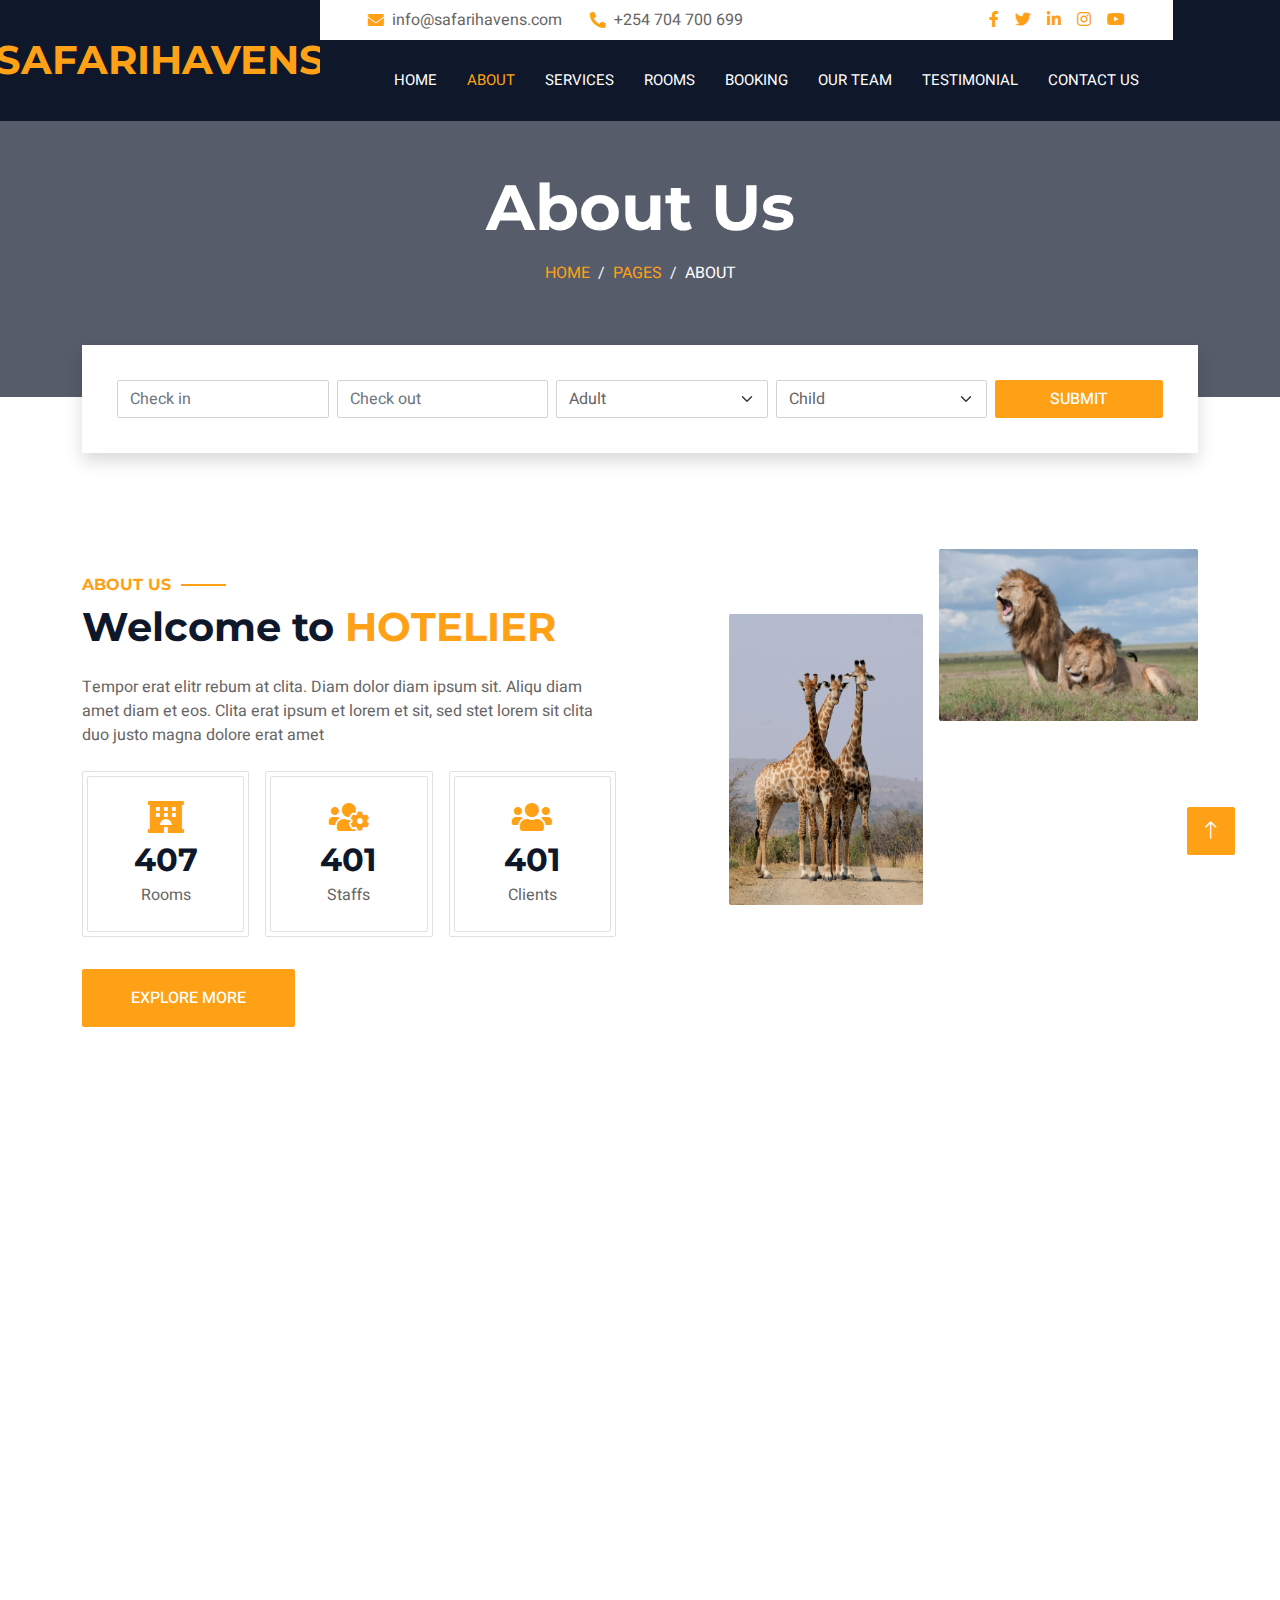
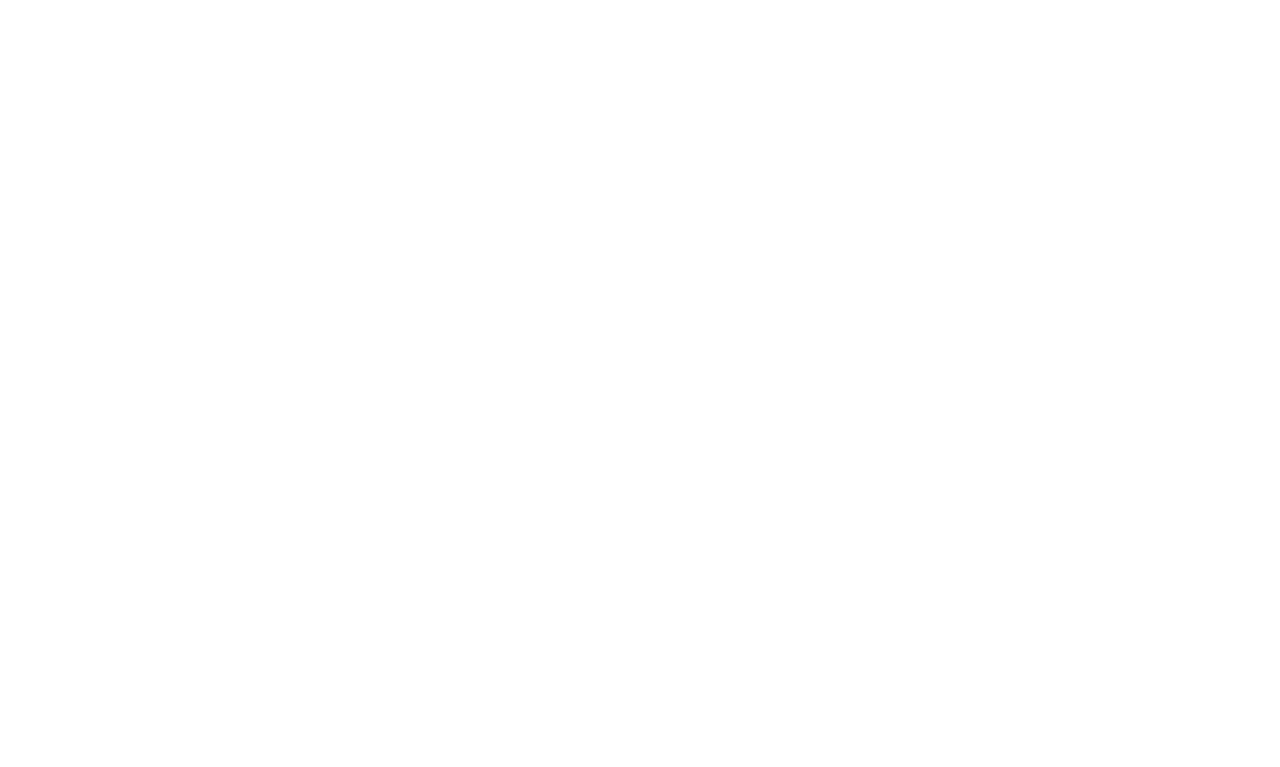
==== about.html @ f3045555 "Initial Commit" ====
<!DOCTYPE html>
<html lang="en">

<head>
    <meta charset="utf-8">
    <title>Safari Havens -Discover, Relax, and Unwind</title>
    <meta content="width=device-width, initial-scale=1.0" name="viewport">
    <meta content="" name="keywords">
    <meta content="" name="description">

    <!-- Favicon -->
    <link href="./favicon.png" rel="icon">

    <!-- Google Web Fonts -->
    <link rel="preconnect" href="https://fonts.googleapis.com">
    <link rel="preconnect" href="https://fonts.gstatic.com" crossorigin>
    <link href="https://fonts.googleapis.com/css2?family=Heebo:wght@400;500;600;700&family=Montserrat:wght@400;500;600;700&display=swap" rel="stylesheet">  

    <!-- Icon Font Stylesheet -->
    <link href="https://cdnjs.cloudflare.com/ajax/libs/font-awesome/5.10.0/css/all.min.css" rel="stylesheet">
    <link href="https://cdn.jsdelivr.net/npm/bootstrap-icons@1.4.1/font/bootstrap-icons.css" rel="stylesheet">

    <!-- Libraries Stylesheet -->
    <link href="lib/animate/animate.min.css" rel="stylesheet">
    <link href="lib/owlcarousel/assets/owl.carousel.min.css" rel="stylesheet">
    <link href="lib/tempusdominus/css/tempusdominus-bootstrap-4.min.css" rel="stylesheet" />

    <!-- Customized Bootstrap Stylesheet -->
    <link href="css/bootstrap.min.css" rel="stylesheet">

    <!-- Template Stylesheet -->
    <link href="css/style.css" rel="stylesheet">
</head>

<body>
    <div class="container-xxl bg-white p-0">
        <!-- Spinner Start -->
        <div id="spinner" class="show bg-white position-fixed translate-middle w-100 vh-100 top-50 start-50 d-flex align-items-center justify-content-center">
            <div class="spinner-border text-primary" style="width: 3rem; height: 3rem;" role="status">
                <span class="sr-only">Loading...</span>
            </div>
        </div>
        <!-- Spinner End -->

        <!-- Header Start -->
         <div class="container-fluid bg-dark px-0">
            <div class="row gx-0">
                <div class="col-lg-3 bg-dark d-none d-lg-block">
                    <a href="index.html" class="navbar-brand w-100 h-100 m-0 p-0 d-flex align-items-center justify-content-center">
                        <h1 class="m-0 text-primary text-uppercase">safarihavens</h1>
                    </a>
                </div>
                <div class="col-lg-8">
                    <div class="row gx-0 bg-white d-none d-lg-flex">
                        <div class="col-lg-7 px-5 text-start">
                            <div class="h-100 d-inline-flex align-items-center py-2 me-4">
                                <i class="fa fa-envelope text-primary me-2"></i>
                                <p class="mb-0">info@safarihavens.com</p>
                            </div>
                            <div class="h-100 d-inline-flex align-items-center py-2">
                                <i class="fa fa-phone-alt text-primary me-2"></i>
                                <p class="mb-0">+254 704 700 699</p>
                            </div>
                        </div>
                        <div class="col-lg-5 px-5 text-end">
                            <div class="d-inline-flex align-items-center py-2">
                                <a class="me-3" href=""><i class="fab fa-facebook-f"></i></a>
                                <a class="me-3" href=""><i class="fab fa-twitter"></i></a>
                                <a class="me-3" href=""><i class="fab fa-linkedin-in"></i></a>
                                <a class="me-3" href=""><i class="fab fa-instagram"></i></a>
                                <a class="" href=""><i class="fab fa-youtube"></i></a>
                            </div>
                        </div>
                    </div>
                    <nav class="navbar navbar-expand-lg bg-dark navbar-dark p-4 p-lg-1">
                        <a href="index.html" class="navbar-brand d-block d-lg-none">
                            <h1 class="m-0 text-primary text-uppercase">safarihavens</h1>
                        </a>
                        <button type="button" class="navbar-toggler" data-bs-toggle="collapse" data-bs-target="#navbarCollapse">
                            <span class="navbar-toggler-icon"></span>
                        </button>
                        <div class="collapse navbar-collapse justify-content-between ms-auto" id="navbarCollapse" >
                            <div class="navbar-nav mr-auto ms-auto py-0">
                                <a href="index.html" class="nav-item nav-link">Home</a>
                                <a href="about.html" class="nav-item nav-link active">About</a>
                                <a href="service.html" class="nav-item nav-link">Services</a>
                                <a href="room.html" class="nav-item nav-link">Rooms</a>
                                <a href="booking.html" class="nav-item nav-link">Booking</a>
                                <a href="team.html" class="nav-item nav-link">Our Team</a>
                                <a href="testimonial.html" class="nav-item nav-link">Testimonial</a>
                                <a href="contact.html" class="nav-item nav-link">Contact US</a>
                    </nav>
                </div>
            </div>
        </div>
        <!-- Header End -->


        <!-- Page Header Start -->
        <div class="container-fluid page-header mb-5 p-0" style="background-image: url(img/carousel-1.jpg);">
            <div class="container-fluid page-header-inner py-5">
                <div class="container text-center pb-5">
                    <h1 class="display-3 text-white mb-3 animated slideInDown">About Us</h1>
                    <nav aria-label="breadcrumb">
                        <ol class="breadcrumb justify-content-center text-uppercase">
                            <li class="breadcrumb-item"><a href="#">Home</a></li>
                            <li class="breadcrumb-item"><a href="#">Pages</a></li>
                            <li class="breadcrumb-item text-white active" aria-current="page">About</li>
                        </ol>
                    </nav>
                </div>
            </div>
        </div>
        <!-- Page Header End -->


        <!-- Booking Start -->
        <div class="container-fluid booking pb-5 wow fadeIn" data-wow-delay="0.1s">
            <div class="container">
                <div class="bg-white shadow" style="padding: 35px;">
                    <div class="row g-2">
                        <div class="col-md-10">
                            <div class="row g-2">
                                <div class="col-md-3">
                                    <div class="date" id="date1" data-target-input="nearest">
                                        <input type="text" class="form-control datetimepicker-input"
                                            placeholder="Check in" data-target="#date1" data-toggle="datetimepicker" />
                                    </div>
                                </div>
                                <div class="col-md-3">
                                    <div class="date" id="date2" data-target-input="nearest">
                                        <input type="text" class="form-control datetimepicker-input" placeholder="Check out" data-target="#date2" data-toggle="datetimepicker"/>
                                    </div>
                                </div>
                                <div class="col-md-3">
                                    <select class="form-select">
                                        <option selected>Adult</option>
                                        <option value="1">Adult 1</option>
                                        <option value="2">Adult 2</option>
                                        <option value="3">Adult 3</option>
                                    </select>
                                </div>
                                <div class="col-md-3">
                                    <select class="form-select">
                                        <option selected>Child</option>
                                        <option value="1">Child 1</option>
                                        <option value="2">Child 2</option>
                                        <option value="3">Child 3</option>
                                    </select>
                                </div>
                            </div>
                        </div>
                        <div class="col-md-2">
                            <button class="btn btn-primary w-100">Submit</button>
                        </div>
                    </div>
                </div>
            </div>
        </div>
        <!-- Booking End -->


        <!-- About Start -->
        <div class="container-xxl py-5">
            <div class="container">
                <div class="row g-5 align-items-center">
                    <div class="col-lg-6">
                        <h6 class="section-title text-start text-primary text-uppercase">About Us</h6>
                        <h1 class="mb-4">Welcome to <span class="text-primary text-uppercase">Hotelier</span></h1>
                        <p class="mb-4">Tempor erat elitr rebum at clita. Diam dolor diam ipsum sit. Aliqu diam amet diam et eos. Clita erat ipsum et lorem et sit, sed stet lorem sit clita duo justo magna dolore erat amet</p>
                        <div class="row g-3 pb-4">
                            <div class="col-sm-4 wow fadeIn" data-wow-delay="0.1s">
                                <div class="border rounded p-1">
                                    <div class="border rounded text-center p-4">
                                        <i class="fa fa-hotel fa-2x text-primary mb-2"></i>
                                        <h2 class="mb-1" data-toggle="counter-up">1234</h2>
                                        <p class="mb-0">Rooms</p>
                                    </div>
                                </div>
                            </div>
                            <div class="col-sm-4 wow fadeIn" data-wow-delay="0.3s">
                                <div class="border rounded p-1">
                                    <div class="border rounded text-center p-4">
                                        <i class="fa fa-users-cog fa-2x text-primary mb-2"></i>
                                        <h2 class="mb-1" data-toggle="counter-up">1234</h2>
                                        <p class="mb-0">Staffs</p>
                                    </div>
                                </div>
                            </div>
                            <div class="col-sm-4 wow fadeIn" data-wow-delay="0.5s">
                                <div class="border rounded p-1">
                                    <div class="border rounded text-center p-4">
                                        <i class="fa fa-users fa-2x text-primary mb-2"></i>
                                        <h2 class="mb-1" data-toggle="counter-up">1234</h2>
                                        <p class="mb-0">Clients</p>
                                    </div>
                                </div>
                            </div>
                        </div>
                        <a class="btn btn-primary py-3 px-5 mt-2" href="">Explore More</a>
                    </div>
                    <div class="col-lg-6">
                        <div class="row g-3">
                            <div class="col-6 text-end">
                                <img class="img-fluid rounded w-75 wow zoomIn" data-wow-delay="0.1s" src="img/about-1.jpg" style="margin-top: 25%;">
                            </div>
                            <div class="col-6 text-start">
                                <img class="img-fluid rounded w-100 wow zoomIn" data-wow-delay="0.3s" src="img/about-2.jpg">
                            </div>
                            <div class="col-6 text-end">
                                <img class="img-fluid rounded w-50 wow zoomIn" data-wow-delay="0.5s" src="img/about-3.jpg">
                            </div>
                            <div class="col-6 text-start">
                                <img class="img-fluid rounded w-75 wow zoomIn" data-wow-delay="0.7s" src="img/about-4.jpg">
                            </div>
                        </div>
                    </div>
                </div>
            </div>
        </div>
        <!-- About End -->


        <!-- Team Start -->
        <div class="container-xxl py-5">
            <div class="container">
                <div class="text-center wow fadeInUp" data-wow-delay="0.1s">
                    <h6 class="section-title text-center text-primary text-uppercase">Our Team</h6>
                    <h1 class="mb-5">Explore Our <span class="text-primary text-uppercase">Staffs</span></h1>
                </div>
                <div class="row g-4">
                    <div class="col-lg-3 col-md-6 wow fadeInUp" data-wow-delay="0.1s">
                        <div class="rounded shadow overflow-hidden">
                            <div class="position-relative">
                                <img class="img-fluid" src="img/team-1.jpg" alt="">
                                <div class="position-absolute start-50 top-100 translate-middle d-flex align-items-center">
                                    <a class="btn btn-square btn-primary mx-1" href=""><i class="fab fa-facebook-f"></i></a>
                                    <a class="btn btn-square btn-primary mx-1" href=""><i class="fab fa-twitter"></i></a>
                                    <a class="btn btn-square btn-primary mx-1" href=""><i class="fab fa-instagram"></i></a>
                                </div>
                            </div>
                            <div class="text-center p-4 mt-3">
                                <h5 class="fw-bold mb-0">Full Name</h5>
                                <small>Designation</small>
                            </div>
                        </div>
                    </div>
                    <div class="col-lg-3 col-md-6 wow fadeInUp" data-wow-delay="0.3s">
                        <div class="rounded shadow overflow-hidden">
                            <div class="position-relative">
                                <img class="img-fluid" src="img/team-2.jpg" alt="">
                                <div class="position-absolute start-50 top-100 translate-middle d-flex align-items-center">
                                    <a class="btn btn-square btn-primary mx-1" href=""><i class="fab fa-facebook-f"></i></a>
                                    <a class="btn btn-square btn-primary mx-1" href=""><i class="fab fa-twitter"></i></a>
                                    <a class="btn btn-square btn-primary mx-1" href=""><i class="fab fa-instagram"></i></a>
                                </div>
                            </div>
                            <div class="text-center p-4 mt-3">
                                <h5 class="fw-bold mb-0">Full Name</h5>
                                <small>Designation</small>
                            </div>
                        </div>
                    </div>
                    <div class="col-lg-3 col-md-6 wow fadeInUp" data-wow-delay="0.5s">
                        <div class="rounded shadow overflow-hidden">
                            <div class="position-relative">
                                <img class="img-fluid" src="img/team-3.jpg" alt="">
                                <div class="position-absolute start-50 top-100 translate-middle d-flex align-items-center">
                                    <a class="btn btn-square btn-primary mx-1" href=""><i class="fab fa-facebook-f"></i></a>
                                    <a class="btn btn-square btn-primary mx-1" href=""><i class="fab fa-twitter"></i></a>
                                    <a class="btn btn-square btn-primary mx-1" href=""><i class="fab fa-instagram"></i></a>
                                </div>
                            </div>
                            <div class="text-center p-4 mt-3">
                                <h5 class="fw-bold mb-0">Full Name</h5>
                                <small>Designation</small>
                            </div>
                        </div>
                    </div>
                    <div class="col-lg-3 col-md-6 wow fadeInUp" data-wow-delay="0.7s">
                        <div class="rounded shadow overflow-hidden">
                            <div class="position-relative">
                                <img class="img-fluid" src="img/team-4.jpg" alt="">
                                <div class="position-absolute start-50 top-100 translate-middle d-flex align-items-center">
                                    <a class="btn btn-square btn-primary mx-1" href=""><i class="fab fa-facebook-f"></i></a>
                                    <a class="btn btn-square btn-primary mx-1" href=""><i class="fab fa-twitter"></i></a>
                                    <a class="btn btn-square btn-primary mx-1" href=""><i class="fab fa-instagram"></i></a>
                                </div>
                            </div>
                            <div class="text-center p-4 mt-3">
                                <h5 class="fw-bold mb-0">Full Name</h5>
                                <small>Designation</small>
                            </div>
                        </div>
                    </div>
                </div>
            </div>
        </div>
        <!-- Team End -->


        <!-- Newsletter Start -->
        <div class="container newsletter mt-5 wow fadeIn" data-wow-delay="0.1s">
            <div class="row justify-content-center">
                <div class="col-lg-10 border rounded p-1">
                    <div class="border rounded text-center p-1">
                        <div class="bg-white rounded text-center p-5">
                            <h4 class="mb-4">Subscribe Our <span class="text-primary text-uppercase">Newsletter</span></h4>
                            <div class="position-relative mx-auto" style="max-width: 400px;">
                                <input class="form-control w-100 py-3 ps-4 pe-5" type="text" placeholder="Enter your email">
                                <button type="button" class="btn btn-primary py-2 px-3 position-absolute top-0 end-0 mt-2 me-2">Submit</button>
                            </div>
                        </div>
                    </div>
                </div>
            </div>
        </div>
        <!-- Newsletter Start -->
        

        <!-- Footer Start -->
        <div class="container-fluid bg-dark text-light footer wow fadeIn" data-wow-delay="0.1s">
            <div class="container pb-5">
                <div class="row g-5">
                    <div class="col-md-6 col-lg-4">
                        <div class="bg-primary rounded p-4">
                            <a href="index.html"><h1 class="text-white text-uppercase mb-3">Hotelier</h1></a>
                            <p class="text-white mb-0">
								Download <a class="text-dark fw-medium" href="https://htmlcodex.com/hotel-html-template-pro">Hotelier – Premium Version</a>, build a professional website for your hotel business and grab the attention of new visitors upon your site’s launch.
							</p>
                        </div>
                    </div>
                    <div class="col-md-6 col-lg-3">
                        <h6 class="section-title text-start text-primary text-uppercase mb-4">Contact</h6>
                        <p class="mb-2"><i class="fa fa-map-marker-alt me-3"></i>123 Street, New York, USA</p>
                        <p class="mb-2"><i class="fa fa-phone-alt me-3"></i>+012 345 67890</p>
                        <p class="mb-2"><i class="fa fa-envelope me-3"></i>info@example.com</p>
                        <div class="d-flex pt-2">
                            <a class="btn btn-outline-light btn-social" href=""><i class="fab fa-twitter"></i></a>
                            <a class="btn btn-outline-light btn-social" href=""><i class="fab fa-facebook-f"></i></a>
                            <a class="btn btn-outline-light btn-social" href=""><i class="fab fa-youtube"></i></a>
                            <a class="btn btn-outline-light btn-social" href=""><i class="fab fa-linkedin-in"></i></a>
                        </div>
                    </div>
                    <div class="col-lg-5 col-md-12">
                        <div class="row gy-5 g-4">
                            <div class="col-md-6">
                                <h6 class="section-title text-start text-primary text-uppercase mb-4">Company</h6>
                                <a class="btn btn-link" href="">About Us</a>
                                <a class="btn btn-link" href="">Contact Us</a>
                                <a class="btn btn-link" href="">Privacy Policy</a>
                                <a class="btn btn-link" href="">Terms & Condition</a>
                                <a class="btn btn-link" href="">Support</a>
                            </div>
                            <div class="col-md-6">
                                <h6 class="section-title text-start text-primary text-uppercase mb-4">Services</h6>
                                <a class="btn btn-link" href="">Food & Restaurant</a>
                                <a class="btn btn-link" href="">Spa & Fitness</a>
                                <a class="btn btn-link" href="">Sports & Gaming</a>
                                <a class="btn btn-link" href="">Event & Party</a>
                                <a class="btn btn-link" href="">GYM & Yoga</a>
                            </div>
                        </div>
                    </div>
                </div>
            </div>
            <div class="container">
                <div class="copyright">
                    <div class="row">
                        <div class="col-md-6 text-center text-md-start mb-3 mb-md-0">
                            &copy; <a class="border-bottom" href="#">Your Site Name</a>, All Right Reserved. 
							
							<!--/*** This template is free as long as you keep the footer author’s credit link/attribution link/backlink. If you'd like to use the template without the footer author’s credit link/attribution link/backlink, you can purchase the Credit Removal License from "https://htmlcodex.com/credit-removal". Thank you for your support. ***/-->
							Designed By <a class="border-bottom" href="https://htmlcodex.com">HTML Codex</a>
                        </div>
                        <div class="col-md-6 text-center text-md-end">
                            <div class="footer-menu">
                                <a href="">Home</a>
                                <a href="">Cookies</a>
                                <a href="">Help</a>
                                <a href="">FQAs</a>
                            </div>
                        </div>
                    </div>
                </div>
            </div>
        </div>
        <!-- Footer End -->


        <!-- Back to Top -->
        <a href="#" class="btn btn-lg btn-primary btn-lg-square back-to-top"><i class="bi bi-arrow-up"></i></a>
    </div>

    <!-- JavaScript Libraries -->
    <script src="https://code.jquery.com/jquery-3.4.1.min.js"></script>
    <script src="https://cdn.jsdelivr.net/npm/bootstrap@5.0.0/dist/js/bootstrap.bundle.min.js"></script>
    <script src="lib/wow/wow.min.js"></script>
    <script src="lib/easing/easing.min.js"></script>
    <script src="lib/waypoints/waypoints.min.js"></script>
    <script src="lib/counterup/counterup.min.js"></script>
    <script src="lib/owlcarousel/owl.carousel.min.js"></script>
    <script src="lib/tempusdominus/js/moment.min.js"></script>
    <script src="lib/tempusdominus/js/moment-timezone.min.js"></script>
    <script src="lib/tempusdominus/js/tempusdominus-bootstrap-4.min.js"></script>

    <!-- Template Javascript -->
    <script src="js/main.js"></script>
</body>

</html>
---- css/style.css ----
/********** Template CSS **********/
:root {
    --primary: #FEA116;
    --light: #F1F8FF;
    --dark: #0F172B;
}

.fw-medium {
    font-weight: 500 !important;
}

.fw-semi-bold {
    font-weight: 600 !important;
}

.back-to-top {
    position: fixed;
    display: none;
    right: 45px;
    bottom: 45px;
    z-index: 99;
}


/*** Spinner ***/
#spinner {
    opacity: 0;
    visibility: hidden;
    transition: opacity .5s ease-out, visibility 0s linear .5s;
    z-index: 99999;
}

#spinner.show {
    transition: opacity .5s ease-out, visibility 0s linear 0s;
    visibility: visible;
    opacity: 1;
}


/*** Button ***/
.btn {
    font-weight: 500;
    text-transform: uppercase;
    transition: .5s;
}

.btn.btn-primary,
.btn.btn-secondary {
    color: #FFFFFF;
}

.btn-square {
    width: 38px;
    height: 38px;
}

.btn-sm-square {
    width: 32px;
    height: 32px;
}

.btn-lg-square {
    width: 48px;
    height: 48px;
}

.btn-square,
.btn-sm-square,
.btn-lg-square {
    padding: 0;
    display: flex;
    align-items: center;
    justify-content: center;
    font-weight: normal;
    border-radius: 2px;
}


/*** Navbar ***/
.navbar-dark .navbar-nav .nav-link {
    margin-right: 30px;
    padding: 25px 0;
    color: #FFFFFF;
    font-size: 15px;
    text-transform: uppercase;
    outline: none;
}

.navbar-dark .navbar-nav .nav-link:hover,
.navbar-dark .navbar-nav .nav-link.active {
    color: var(--primary);
}

@media (max-width: 991.98px) {
    .navbar-dark .navbar-nav .nav-link  {
        margin-right: 0;
        padding: 10px 0;
    }
}


/*** Header ***/
.carousel-caption {
    top: 0;
    left: 0;
    right: 0;
    bottom: 0;
    background: rgba(15, 23, 43, .7);
    z-index: 1;
}

.carousel-control-prev,
.carousel-control-next {
    width: 10%;
}

.carousel-control-prev-icon,
.carousel-control-next-icon {
    width: 3rem;
    height: 3rem;
}

@media (max-width: 768px) {
    #header-carousel .carousel-item {
        position: relative;
        min-height: 450px;
    }
    
    #header-carousel .carousel-item img {
        position: absolute;
        width: 100%;
        height: 100%;
        object-fit: cover;
    }
}

.page-header {
    background-position: center center;
    background-repeat: no-repeat;
    background-size: cover;
}

.page-header-inner {
    background: rgba(15, 23, 43, .7);
}

.breadcrumb-item + .breadcrumb-item::before {
    color: var(--light);
}

.booking {
    position: relative;
    margin-top: -100px !important;
    z-index: 1;
}


/*** Section Title ***/
.section-title {
    position: relative;
    display: inline-block;
}

.section-title::before {
    position: absolute;
    content: "";
    width: 45px;
    height: 2px;
    top: 50%;
    left: -55px;
    margin-top: -1px;
    background: var(--primary);
}

.section-title::after {
    position: absolute;
    content: "";
    width: 45px;
    height: 2px;
    top: 50%;
    right: -55px;
    margin-top: -1px;
    background: var(--primary);
}

.section-title.text-start::before,
.section-title.text-end::after {
    display: none;
}


/*** Service ***/
.service-item {
    height: 320px;
    padding: 30px;
    display: flex;
    flex-direction: column;
    justify-content: center;
    text-align: center;
    background: #FFFFFF;
    box-shadow: 0 0 45px rgba(0, 0, 0, .08);
    transition: .5s;
}

.service-item:hover {
    background: var(--primary);
}

.service-item .service-icon {
    margin: 0 auto 30px auto;
    width: 65px;
    height: 65px;
    transition: .5s;
}

.service-item i,
.service-item h5,
.service-item p {
    transition: .5s;
}

.service-item:hover i,
.service-item:hover h5,
.service-item:hover p {
    color: #FFFFFF !important;
}


/*** Youtube Video ***/
.video {
    position: relative;
    height: 100%;
    min-height: 500px;
    background: linear-gradient(rgba(15, 23, 43, .1), rgba(15, 23, 43, .1)), url(../img/video.jpg);
    background-position: center center;
    background-repeat: no-repeat;
    background-size: cover;
}

.video .btn-play {
    position: absolute;
    z-index: 3;
    top: 50%;
    left: 50%;
    transform: translateX(-50%) translateY(-50%);
    box-sizing: content-box;
    display: block;
    width: 32px;
    height: 44px;
    border-radius: 50%;
    border: none;
    outline: none;
    padding: 18px 20px 18px 28px;
}

.video .btn-play:before {
    content: "";
    position: absolute;
    z-index: 0;
    left: 50%;
    top: 50%;
    transform: translateX(-50%) translateY(-50%);
    display: block;
    width: 100px;
    height: 100px;
    background: var(--primary);
    border-radius: 50%;
    animation: pulse-border 1500ms ease-out infinite;
}

.video .btn-play:after {
    content: "";
    position: absolute;
    z-index: 1;
    left: 50%;
    top: 50%;
    transform: translateX(-50%) translateY(-50%);
    display: block;
    width: 100px;
    height: 100px;
    background: var(--primary);
    border-radius: 50%;
    transition: all 200ms;
}

.video .btn-play img {
    position: relative;
    z-index: 3;
    max-width: 100%;
    width: auto;
    height: auto;
}

.video .btn-play span {
    display: block;
    position: relative;
    z-index: 3;
    width: 0;
    height: 0;
    border-left: 32px solid var(--dark);
    border-top: 22px solid transparent;
    border-bottom: 22px solid transparent;
}

@keyframes pulse-border {
    0% {
        transform: translateX(-50%) translateY(-50%) translateZ(0) scale(1);
        opacity: 1;
    }

    100% {
        transform: translateX(-50%) translateY(-50%) translateZ(0) scale(1.5);
        opacity: 0;
    }
}

#videoModal {
    z-index: 99999;
}

#videoModal .modal-dialog {
    position: relative;
    max-width: 800px;
    margin: 60px auto 0 auto;
}

#videoModal .modal-body {
    position: relative;
    padding: 0px;
}

#videoModal .close {
    position: absolute;
    width: 30px;
    height: 30px;
    right: 0px;
    top: -30px;
    z-index: 999;
    font-size: 30px;
    font-weight: normal;
    color: #FFFFFF;
    background: #000000;
    opacity: 1;
}


/*** Testimonial ***/
.testimonial {
    background: linear-gradient(rgba(15, 23, 43, .7), rgba(15, 23, 43, .7)), url(../img/carousel-2.jpg);
    background-position: center center;
    background-repeat: no-repeat;
    background-size: cover;
}

.testimonial-carousel {
    padding-left: 65px;
    padding-right: 65px;
}

.testimonial-carousel .testimonial-item {
    padding: 30px;
}

.testimonial-carousel .owl-nav {
    position: absolute;
    width: 100%;
    height: 40px;
    top: calc(50% - 20px);
    left: 0;
    display: flex;
    justify-content: space-between;
    z-index: 1;
}

.testimonial-carousel .owl-nav .owl-prev,
.testimonial-carousel .owl-nav .owl-next {
    position: relative;
    width: 40px;
    height: 40px;
    display: flex;
    align-items: center;
    justify-content: center;
    color: #FFFFFF;
    background: var(--primary);
    border-radius: 2px;
    font-size: 18px;
    transition: .5s;
}

.testimonial-carousel .owl-nav .owl-prev:hover,
.testimonial-carousel .owl-nav .owl-next:hover {
    color: var(--primary);
    background: #FFFFFF;
}


/*** Team ***/
.team-item,
.team-item .bg-primary,
.team-item .bg-primary i {
    transition: .5s;
}

.team-item:hover {
    border-color: var(--secondary) !important;
}

.team-item:hover .bg-primary {
    background: var(--secondary) !important;
}

.team-item:hover .bg-primary i {
    color: var(--secondary) !important;
}


/*** Footer ***/
.newsletter {
    position: relative;
    z-index: 1;
}

.footer {
    position: relative;
    margin-top: -110px;
    padding-top: 180px;
}

.footer .btn.btn-social {
    margin-right: 5px;
    width: 35px;
    height: 35px;
    display: flex;
    align-items: center;
    justify-content: center;
    color: var(--light);
    border: 1px solid #FFFFFF;
    border-radius: 35px;
    transition: .3s;
}

.footer .btn.btn-social:hover {
    color: var(--primary);
}

.footer .btn.btn-link {
    display: block;
    margin-bottom: 5px;
    padding: 0;
    text-align: left;
    color: #FFFFFF;
    font-size: 15px;
    font-weight: normal;
    text-transform: capitalize;
    transition: .3s;
}

.footer .btn.btn-link::before {
    position: relative;
    content: "\f105";
    font-family: "Font Awesome 5 Free";
    font-weight: 900;
    margin-right: 10px;
}

.footer .btn.btn-link:hover {
    letter-spacing: 1px;
    box-shadow: none;
}

.footer .copyright {
    padding: 25px 0;
    font-size: 15px;
    border-top: 1px solid rgba(256, 256, 256, .1);
}

.footer .copyright a {
    color: var(--light);
}

.footer .footer-menu a {
    margin-right: 15px;
    padding-right: 15px;
    border-right: 1px solid rgba(255, 255, 255, .3);
}

.footer .footer-menu a:last-child {
    margin-right: 0;
    padding-right: 0;
    border-right: none;
}
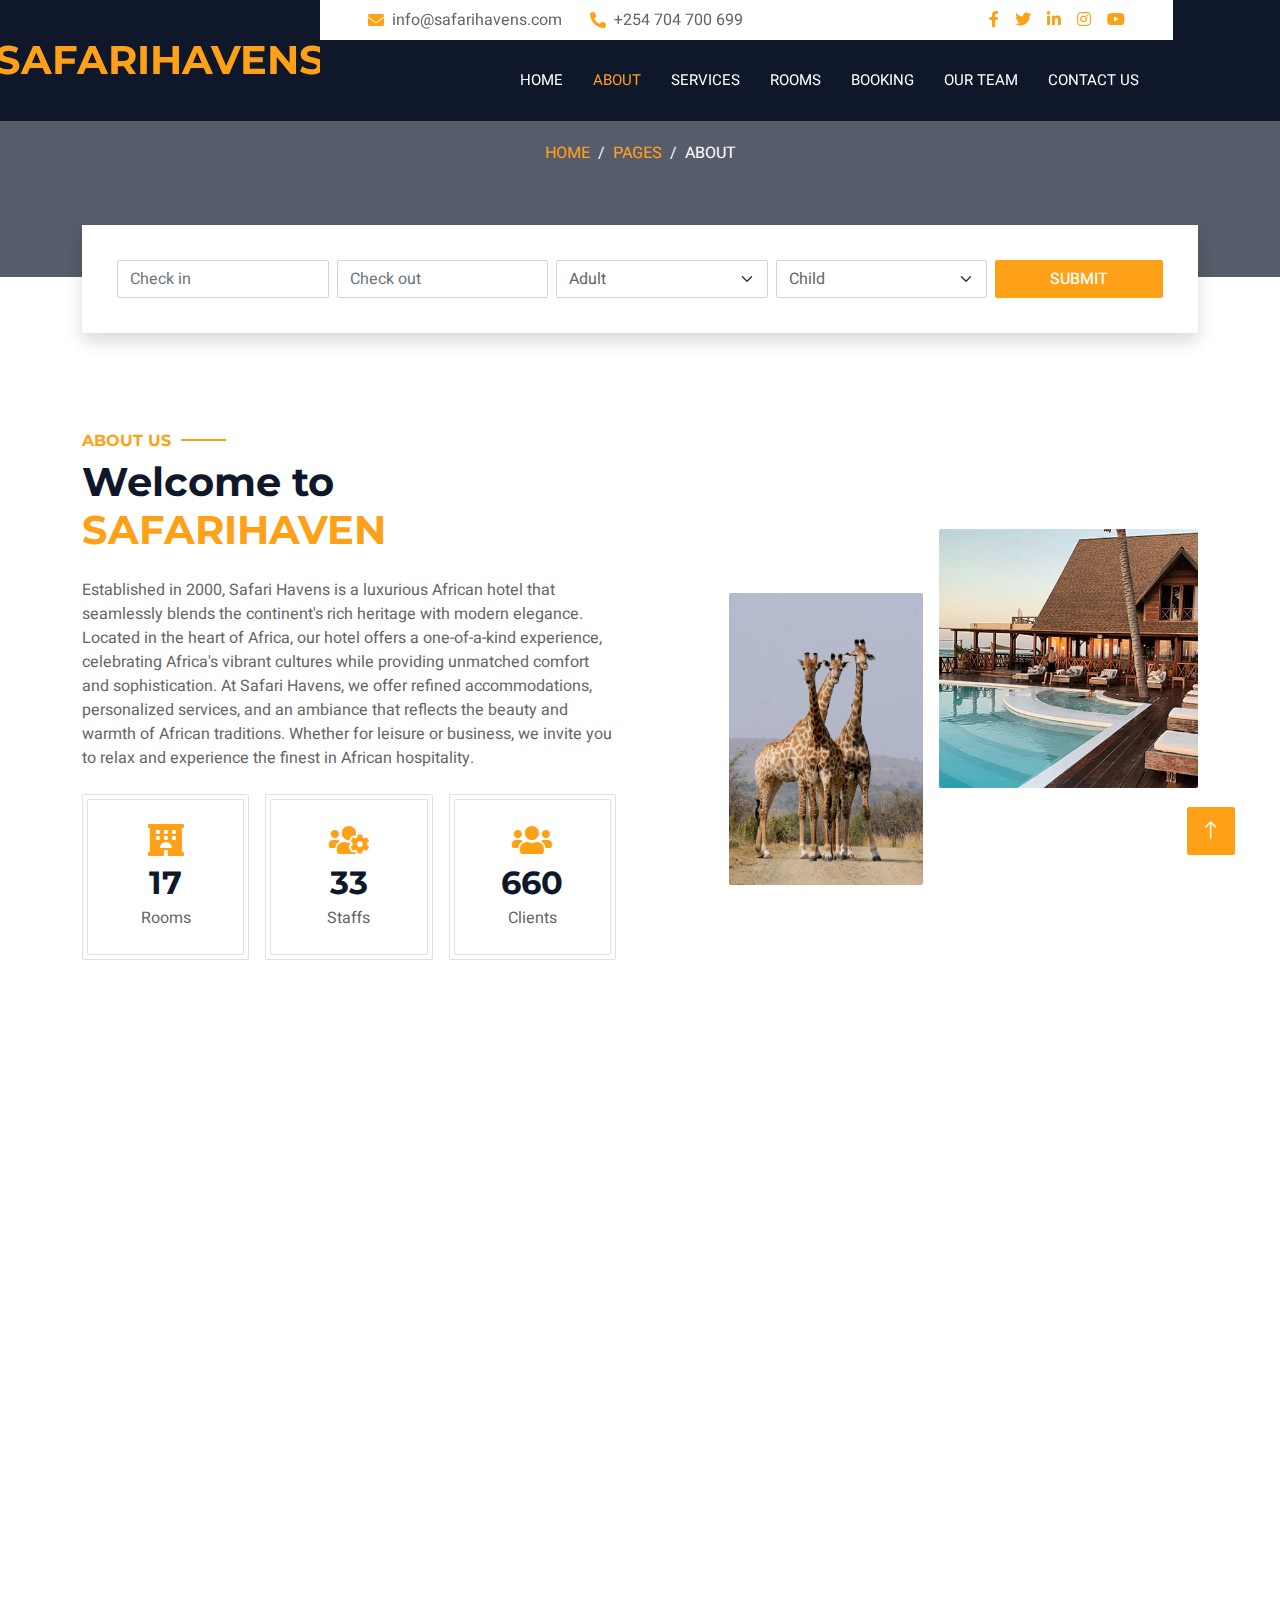
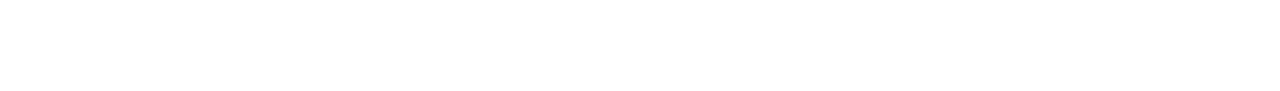
==== commit 17d61bce: "Updates" ====
--- a/about.html
+++ b/about.html
@@ -43,7 +43,7 @@
         <!-- Spinner End -->
 
         <!-- Header Start -->
-         <div class="container-fluid bg-dark px-0">
+         <div class="container-fluid bg-dark px-0 fixed-top" >
             <div class="row gx-0">
                 <div class="col-lg-3 bg-dark d-none d-lg-block">
                     <a href="index.html" class="navbar-brand w-100 h-100 m-0 p-0 d-flex align-items-center justify-content-center">
@@ -81,13 +81,13 @@
                         </button>
                         <div class="collapse navbar-collapse justify-content-between ms-auto" id="navbarCollapse" >
                             <div class="navbar-nav mr-auto ms-auto py-0">
-                                <a href="index.html" class="nav-item nav-link">Home</a>
+                                <a href="index.html" class="nav-item nav-link ">Home</a>
                                 <a href="about.html" class="nav-item nav-link active">About</a>
                                 <a href="service.html" class="nav-item nav-link">Services</a>
                                 <a href="room.html" class="nav-item nav-link">Rooms</a>
                                 <a href="booking.html" class="nav-item nav-link">Booking</a>
                                 <a href="team.html" class="nav-item nav-link">Our Team</a>
-                                <a href="testimonial.html" class="nav-item nav-link">Testimonial</a>
+<!--                                <a href="testimonial.html" class="nav-item nav-link">Testimonial</a>-->
                                 <a href="contact.html" class="nav-item nav-link">Contact US</a>
                     </nav>
                 </div>
@@ -160,20 +160,24 @@
         <!-- Booking End -->
 
 
-        <!-- About Start -->
         <div class="container-xxl py-5">
             <div class="container">
                 <div class="row g-5 align-items-center">
                     <div class="col-lg-6">
                         <h6 class="section-title text-start text-primary text-uppercase">About Us</h6>
-                        <h1 class="mb-4">Welcome to <span class="text-primary text-uppercase">Hotelier</span></h1>
-                        <p class="mb-4">Tempor erat elitr rebum at clita. Diam dolor diam ipsum sit. Aliqu diam amet diam et eos. Clita erat ipsum et lorem et sit, sed stet lorem sit clita duo justo magna dolore erat amet</p>
+                        <h1 class="mb-4">Welcome to <span class="text-primary text-uppercase">safarihaven</span></h1>
+                        <p class="mb-4">Established in 2000, Safari Havens is a luxurious African hotel that seamlessly blends the continent's
+                            rich heritage with modern elegance. Located in the heart of Africa, our hotel offers a one-of-a-kind experience,
+                            celebrating Africa's vibrant cultures while providing unmatched comfort and sophistication. At Safari Havens,
+                            we offer refined accommodations, personalized services, and an ambiance that reflects the beauty and warmth of
+                            African traditions. Whether for leisure or business, we invite you to relax and experience the
+                            finest in African hospitality.</p>
                         <div class="row g-3 pb-4">
                             <div class="col-sm-4 wow fadeIn" data-wow-delay="0.1s">
                                 <div class="border rounded p-1">
                                     <div class="border rounded text-center p-4">
                                         <i class="fa fa-hotel fa-2x text-primary mb-2"></i>
-                                        <h2 class="mb-1" data-toggle="counter-up">1234</h2>
+                                        <h2 class="mb-1" data-toggle="counter-up">50</h2>
                                         <p class="mb-0">Rooms</p>
                                     </div>
                                 </div>
@@ -182,7 +186,7 @@
                                 <div class="border rounded p-1">
                                     <div class="border rounded text-center p-4">
                                         <i class="fa fa-users-cog fa-2x text-primary mb-2"></i>
-                                        <h2 class="mb-1" data-toggle="counter-up">1234</h2>
+                                        <h2 class="mb-1" data-toggle="counter-up">100</h2>
                                         <p class="mb-0">Staffs</p>
                                     </div>
                                 </div>
@@ -191,13 +195,12 @@
                                 <div class="border rounded p-1">
                                     <div class="border rounded text-center p-4">
                                         <i class="fa fa-users fa-2x text-primary mb-2"></i>
-                                        <h2 class="mb-1" data-toggle="counter-up">1234</h2>
+                                        <h2 class="mb-1" data-toggle="counter-up">2000</h2>
                                         <p class="mb-0">Clients</p>
                                     </div>
                                 </div>
                             </div>
                         </div>
-                        <a class="btn btn-primary py-3 px-5 mt-2" href="">Explore More</a>
                     </div>
                     <div class="col-lg-6">
                         <div class="row g-3">
@@ -205,98 +208,14 @@
                                 <img class="img-fluid rounded w-75 wow zoomIn" data-wow-delay="0.1s" src="img/about-1.jpg" style="margin-top: 25%;">
                             </div>
                             <div class="col-6 text-start">
-                                <img class="img-fluid rounded w-100 wow zoomIn" data-wow-delay="0.3s" src="img/about-2.jpg">
-                            </div>
-                            <div class="col-6 text-end">
-                                <img class="img-fluid rounded w-50 wow zoomIn" data-wow-delay="0.5s" src="img/about-3.jpg">
-                            </div>
-                            <div class="col-6 text-start">
-                                <img class="img-fluid rounded w-75 wow zoomIn" data-wow-delay="0.7s" src="img/about-4.jpg">
-                            </div>
-                        </div>
+                                <img class="img-fluid rounded w-100 wow zoomIn" height="400" data-wow-delay="0.3s" src="img/about-3.jpg">
+                            </div>
+
                     </div>
                 </div>
             </div>
         </div>
         <!-- About End -->
-
-
-        <!-- Team Start -->
-        <div class="container-xxl py-5">
-            <div class="container">
-                <div class="text-center wow fadeInUp" data-wow-delay="0.1s">
-                    <h6 class="section-title text-center text-primary text-uppercase">Our Team</h6>
-                    <h1 class="mb-5">Explore Our <span class="text-primary text-uppercase">Staffs</span></h1>
-                </div>
-                <div class="row g-4">
-                    <div class="col-lg-3 col-md-6 wow fadeInUp" data-wow-delay="0.1s">
-                        <div class="rounded shadow overflow-hidden">
-                            <div class="position-relative">
-                                <img class="img-fluid" src="img/team-1.jpg" alt="">
-                                <div class="position-absolute start-50 top-100 translate-middle d-flex align-items-center">
-                                    <a class="btn btn-square btn-primary mx-1" href=""><i class="fab fa-facebook-f"></i></a>
-                                    <a class="btn btn-square btn-primary mx-1" href=""><i class="fab fa-twitter"></i></a>
-                                    <a class="btn btn-square btn-primary mx-1" href=""><i class="fab fa-instagram"></i></a>
-                                </div>
-                            </div>
-                            <div class="text-center p-4 mt-3">
-                                <h5 class="fw-bold mb-0">Full Name</h5>
-                                <small>Designation</small>
-                            </div>
-                        </div>
-                    </div>
-                    <div class="col-lg-3 col-md-6 wow fadeInUp" data-wow-delay="0.3s">
-                        <div class="rounded shadow overflow-hidden">
-                            <div class="position-relative">
-                                <img class="img-fluid" src="img/team-2.jpg" alt="">
-                                <div class="position-absolute start-50 top-100 translate-middle d-flex align-items-center">
-                                    <a class="btn btn-square btn-primary mx-1" href=""><i class="fab fa-facebook-f"></i></a>
-                                    <a class="btn btn-square btn-primary mx-1" href=""><i class="fab fa-twitter"></i></a>
-                                    <a class="btn btn-square btn-primary mx-1" href=""><i class="fab fa-instagram"></i></a>
-                                </div>
-                            </div>
-                            <div class="text-center p-4 mt-3">
-                                <h5 class="fw-bold mb-0">Full Name</h5>
-                                <small>Designation</small>
-                            </div>
-                        </div>
-                    </div>
-                    <div class="col-lg-3 col-md-6 wow fadeInUp" data-wow-delay="0.5s">
-                        <div class="rounded shadow overflow-hidden">
-                            <div class="position-relative">
-                                <img class="img-fluid" src="img/team-3.jpg" alt="">
-                                <div class="position-absolute start-50 top-100 translate-middle d-flex align-items-center">
-                                    <a class="btn btn-square btn-primary mx-1" href=""><i class="fab fa-facebook-f"></i></a>
-                                    <a class="btn btn-square btn-primary mx-1" href=""><i class="fab fa-twitter"></i></a>
-                                    <a class="btn btn-square btn-primary mx-1" href=""><i class="fab fa-instagram"></i></a>
-                                </div>
-                            </div>
-                            <div class="text-center p-4 mt-3">
-                                <h5 class="fw-bold mb-0">Full Name</h5>
-                                <small>Designation</small>
-                            </div>
-                        </div>
-                    </div>
-                    <div class="col-lg-3 col-md-6 wow fadeInUp" data-wow-delay="0.7s">
-                        <div class="rounded shadow overflow-hidden">
-                            <div class="position-relative">
-                                <img class="img-fluid" src="img/team-4.jpg" alt="">
-                                <div class="position-absolute start-50 top-100 translate-middle d-flex align-items-center">
-                                    <a class="btn btn-square btn-primary mx-1" href=""><i class="fab fa-facebook-f"></i></a>
-                                    <a class="btn btn-square btn-primary mx-1" href=""><i class="fab fa-twitter"></i></a>
-                                    <a class="btn btn-square btn-primary mx-1" href=""><i class="fab fa-instagram"></i></a>
-                                </div>
-                            </div>
-                            <div class="text-center p-4 mt-3">
-                                <h5 class="fw-bold mb-0">Full Name</h5>
-                                <small>Designation</small>
-                            </div>
-                        </div>
-                    </div>
-                </div>
-            </div>
-        </div>
-        <!-- Team End -->
 
 
         <!-- Newsletter Start -->
@@ -319,22 +238,22 @@
         
 
         <!-- Footer Start -->
-        <div class="container-fluid bg-dark text-light footer wow fadeIn" data-wow-delay="0.1s">
+       <div class="container-fluid bg-dark text-light footer wow fadeIn" data-wow-delay="0.1s">
             <div class="container pb-5">
                 <div class="row g-5">
                     <div class="col-md-6 col-lg-4">
                         <div class="bg-primary rounded p-4">
-                            <a href="index.html"><h1 class="text-white text-uppercase mb-3">Hotelier</h1></a>
+                            <a href="index.html"><h1 class="text-white text-uppercase mb-3">Safari Havens</h1></a>
                             <p class="text-white mb-0">
-								Download <a class="text-dark fw-medium" href="https://htmlcodex.com/hotel-html-template-pro">Hotelier – Premium Version</a>, build a professional website for your hotel business and grab the attention of new visitors upon your site’s launch.
+								Discover, Relax and Unwind
 							</p>
                         </div>
                     </div>
                     <div class="col-md-6 col-lg-3">
                         <h6 class="section-title text-start text-primary text-uppercase mb-4">Contact</h6>
-                        <p class="mb-2"><i class="fa fa-map-marker-alt me-3"></i>123 Street, New York, USA</p>
-                        <p class="mb-2"><i class="fa fa-phone-alt me-3"></i>+012 345 67890</p>
-                        <p class="mb-2"><i class="fa fa-envelope me-3"></i>info@example.com</p>
+                        <p class="mb-2"><i class="fa fa-map-marker-alt me-3"></i>382, Nyamira, KENYA</p>
+                        <p class="mb-2"><i class="fa fa-phone-alt me-3"></i>+254 704 700 699</p>
+                        <p class="mb-2"><i class="fa fa-envelope me-3"></i>info@safarihavens.com</p>
                         <div class="d-flex pt-2">
                             <a class="btn btn-outline-light btn-social" href=""><i class="fab fa-twitter"></i></a>
                             <a class="btn btn-outline-light btn-social" href=""><i class="fab fa-facebook-f"></i></a>
@@ -346,19 +265,18 @@
                         <div class="row gy-5 g-4">
                             <div class="col-md-6">
                                 <h6 class="section-title text-start text-primary text-uppercase mb-4">Company</h6>
-                                <a class="btn btn-link" href="">About Us</a>
-                                <a class="btn btn-link" href="">Contact Us</a>
+                                <a class="btn btn-link" href="about.html">About Us</a>
+                                <a class="btn btn-link" href="contact.html">Contact Us</a>
                                 <a class="btn btn-link" href="">Privacy Policy</a>
                                 <a class="btn btn-link" href="">Terms & Condition</a>
-                                <a class="btn btn-link" href="">Support</a>
                             </div>
                             <div class="col-md-6">
                                 <h6 class="section-title text-start text-primary text-uppercase mb-4">Services</h6>
-                                <a class="btn btn-link" href="">Food & Restaurant</a>
-                                <a class="btn btn-link" href="">Spa & Fitness</a>
-                                <a class="btn btn-link" href="">Sports & Gaming</a>
-                                <a class="btn btn-link" href="">Event & Party</a>
-                                <a class="btn btn-link" href="">GYM & Yoga</a>
+                                <a class="btn btn-link" href="service.html">Food & Restaurant</a>
+                                <a class="btn btn-link" href="service.html">Spa & Fitness</a>
+                                <a class="btn btn-link" href="service.html">Sports & Gaming</a>
+                                <a class="btn btn-link" href="service.html">Event & Party</a>
+                                <a class="btn btn-link" href="service">GYM & Yoga</a>
                             </div>
                         </div>
                     </div>
@@ -368,14 +286,12 @@
                 <div class="copyright">
                     <div class="row">
                         <div class="col-md-6 text-center text-md-start mb-3 mb-md-0">
-                            &copy; <a class="border-bottom" href="#">Your Site Name</a>, All Right Reserved. 
-							
-							<!--/*** This template is free as long as you keep the footer author’s credit link/attribution link/backlink. If you'd like to use the template without the footer author’s credit link/attribution link/backlink, you can purchase the Credit Removal License from "https://htmlcodex.com/credit-removal". Thank you for your support. ***/-->
-							Designed By <a class="border-bottom" href="https://htmlcodex.com">HTML Codex</a>
+                            &copy; <a class="border-bottom" href="#">Safari Havens</a>, All Right Reserved.
+							Designed By <a class="border-bottom" href="#">ByteBinder</a>
                         </div>
                         <div class="col-md-6 text-center text-md-end">
                             <div class="footer-menu">
-                                <a href="">Home</a>
+                                <a href="index.html">Home</a>
                                 <a href="">Cookies</a>
                                 <a href="">Help</a>
                                 <a href="">FQAs</a>
--- a/css/style.css
+++ b/css/style.css
@@ -488,4 +488,4 @@
     margin-right: 0;
     padding-right: 0;
     border-right: none;
-}+}
